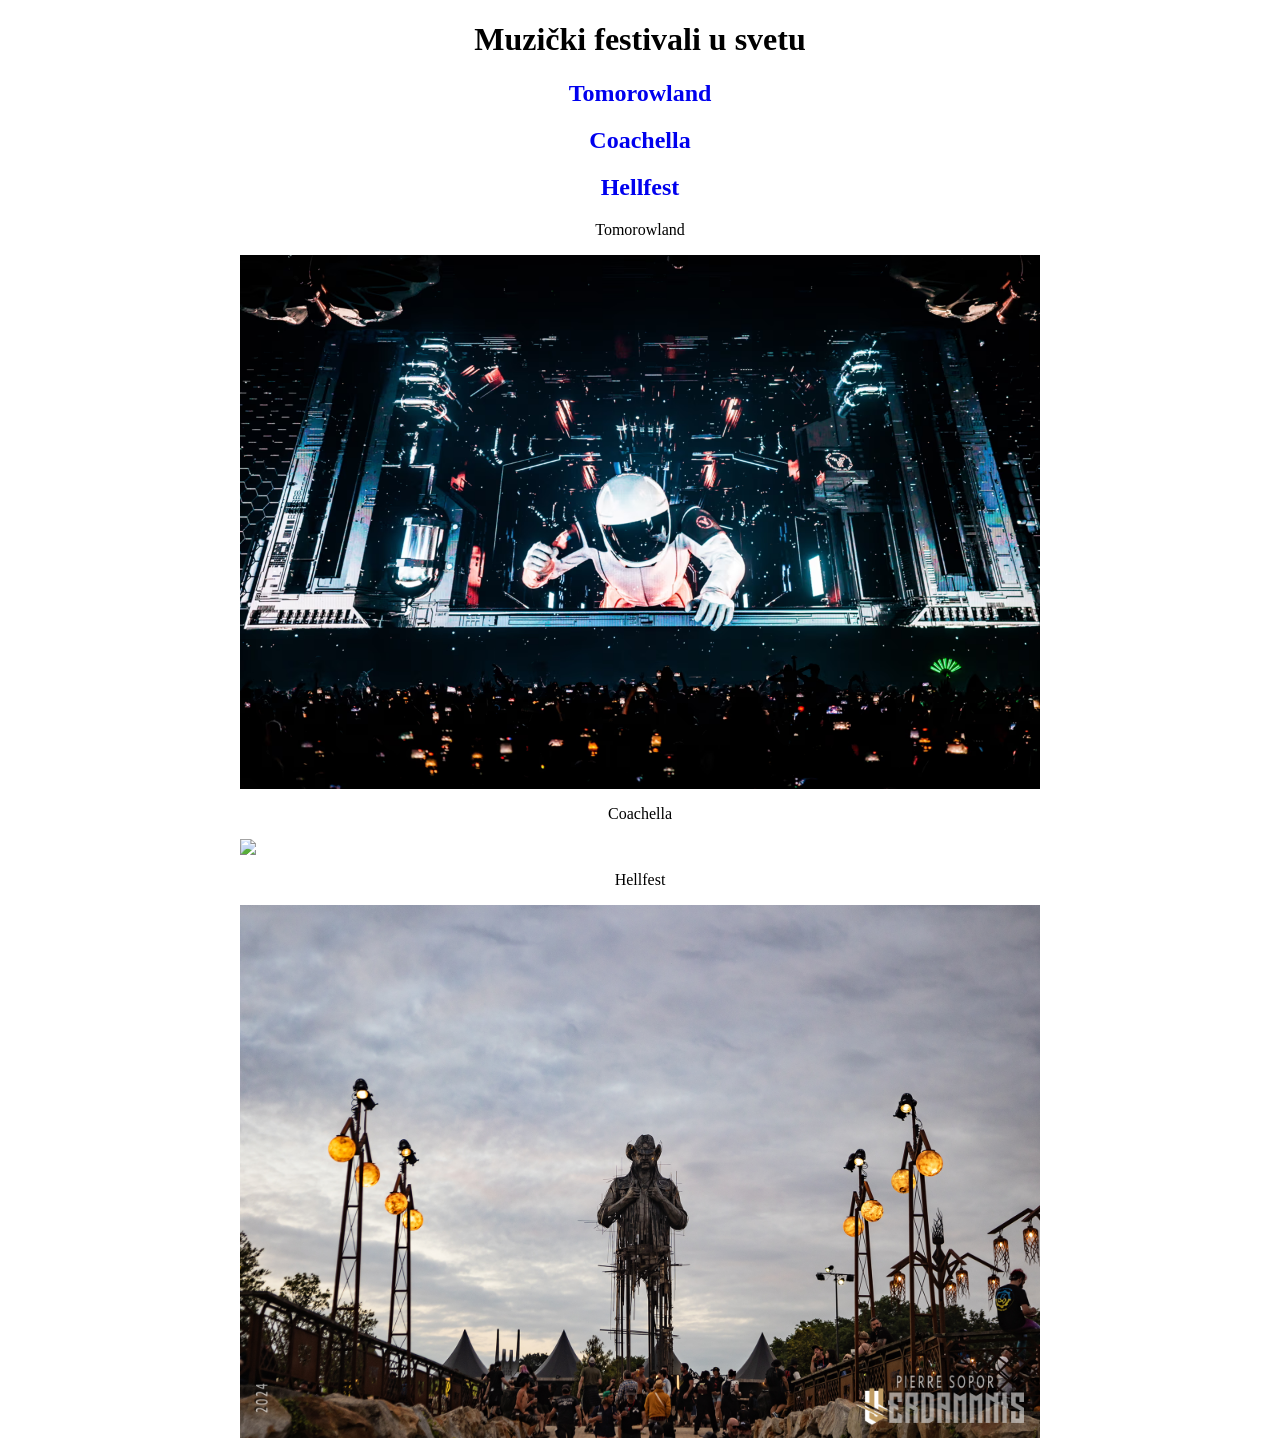
==== index.html @ 555c3af6 "Add files via upload" ====
<!DOCTYPE html>
<html lang="sr">
<head>
    <meta charset="UTF-8">
    <meta name="viewport" content="width=device-width, initial-scale=1.0">
    <title>Догађаји</title>
    <link rel="stylesheet" href="./css./style.css">
</head>
<body>
    <div class="sadrzaj">
        <h1 style="text-align:center;">Muzički festivali u svetu</h1>
        
        <div class="container-flex">
            <h2 style="text-align:center;"><a href="galerija2.html#tommorowland" style="text-decoration:none">Tomorowland</a></h2>
            <h2 style="text-align:center;"><a href="galerija2.html#coachella" style="text-decoration:none">Coachella</a></h2>
            <h2 style="text-align:center;"><a href="galerija2.html#hellfest" style="text-decoration:none">Hellfest</a></h2>
        </div>

        <div>
            <p style="text-align:center;">Tomorowland</p>
            <img src="img/tmr.png" width="800px" style="display:block; margin:0 auto;">
        </div>
        
        <div class="container-grid">
            <div>
                <p style="text-align:center;">Coachella</p>
                <img src="img/chc.png" width="800px" style="display:block; margin:0 auto;">
            </div>
        </div>

        <div class="container-grid2">
            <div>
                <p style="text-align:center;">Hellfest</p>
                <img src="img/he.png" width="800px" style="display:block; margin:0 auto;">
            </div>
        </div>
    </div> 
	
</body>
</html>
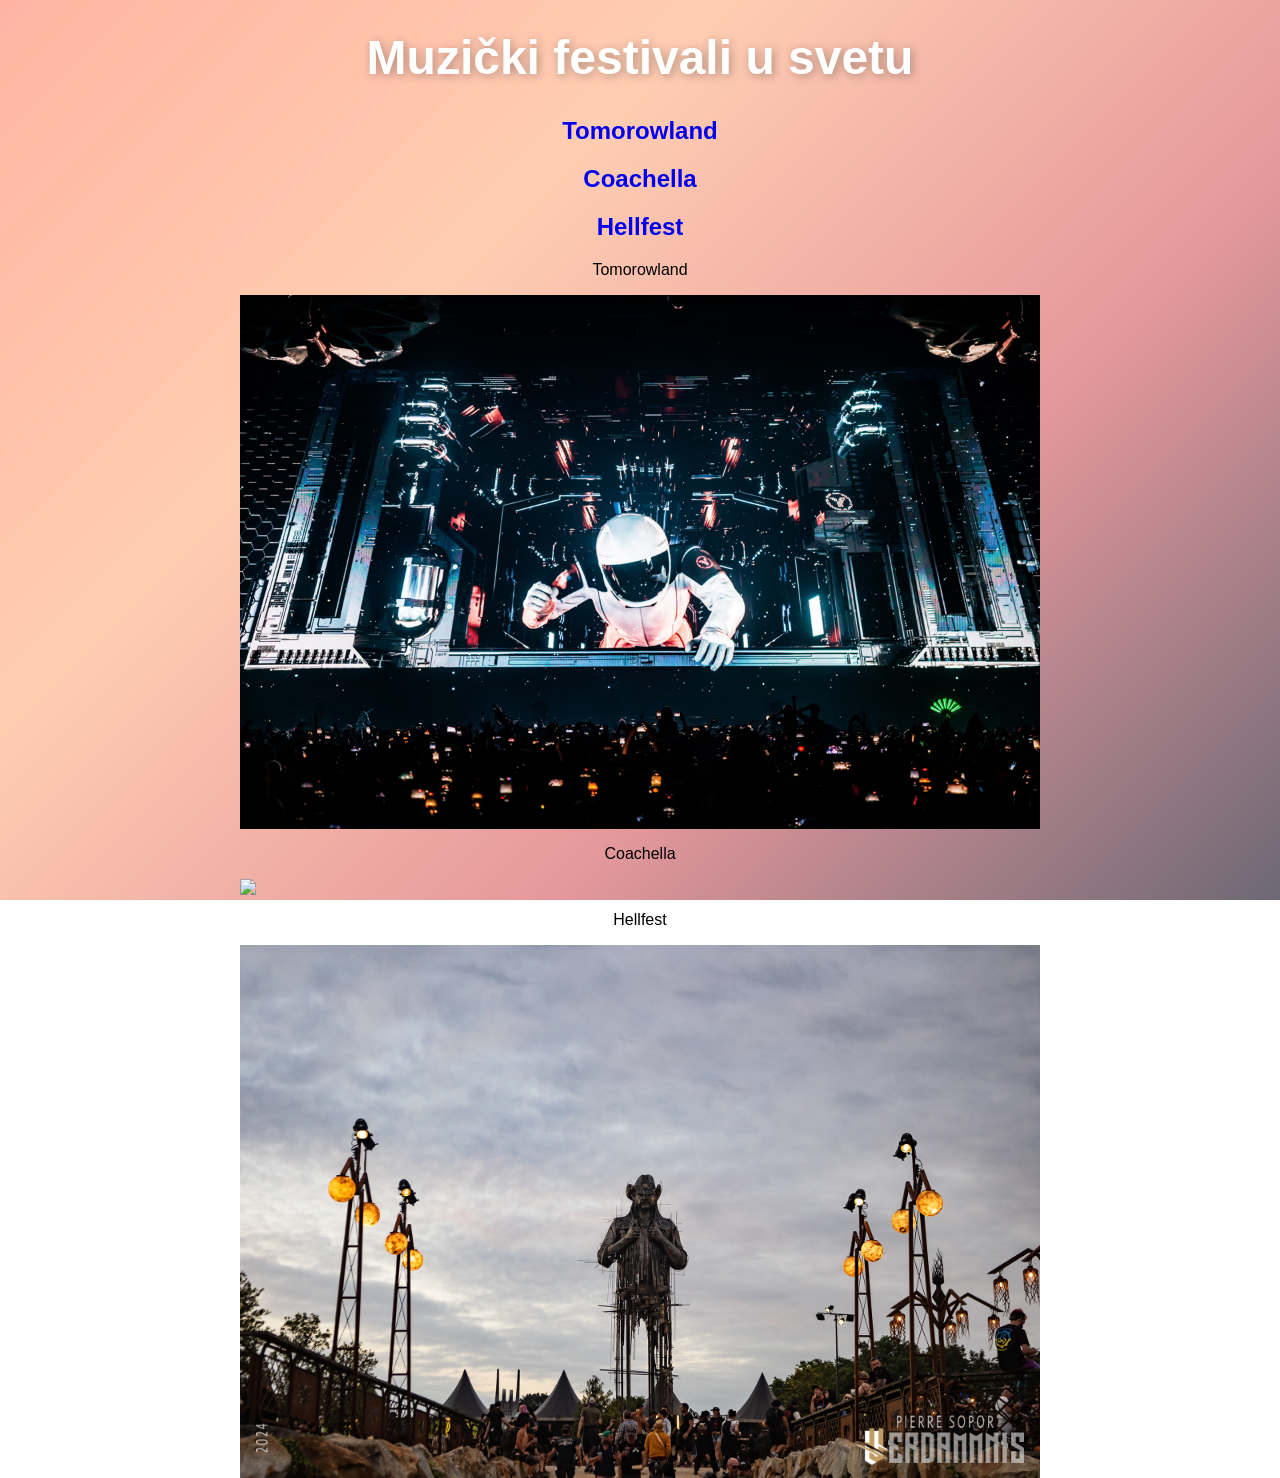
==== commit e3fbce1d: "Fix HTML formatting and update stylesheet link" ====
--- a/index.html
+++ b/index.html
@@ -4,7 +4,7 @@
     <meta charset="UTF-8">
     <meta name="viewport" content="width=device-width, initial-scale=1.0">
     <title>Догађаји</title>
-    <link rel="stylesheet" href="./css./style.css">
+    <link rel="stylesheet" href="css/style.css">
 </head>
 <body>
     <div class="sadrzaj">
@@ -37,4 +37,4 @@
     </div> 
 	
 </body>
-</html>+</html>
--- a/css/style.css
+++ b/css/style.css
@@ -0,0 +1,135 @@
+@keyframes pojava {
+    from {
+        opacity: 0;
+        transform: translateY(60px);
+    }
+    to {
+        opacity: 1;
+        transform: translateY(0);
+    }
+}
+
+body {
+    font-family: Arial, sans-serif;
+    background: linear-gradient(
+        135deg,
+        #ffb4a2,
+        #ffcdb2,
+        #e5989b,
+        #6d6875
+    );
+    background-attachment: fixed;
+    margin: 0;
+    padding: 0;
+}
+
+h1 {
+    text-align: center;
+    color: white;
+    font-size: 3rem;
+    margin-top: 30px;
+    text-shadow: 2px 2px 10px rgba(0,0,0,0.3);
+    animation: pojava 1s ease;
+}
+
+#slika1,
+#slika2,
+#slika3 {
+    text-align: center;
+    margin: 80px auto;
+    animation: pojava 1s ease;
+}
+
+
+#slika1 p,
+#slika2 p,
+#slika3 p {
+    color: white;
+    font-size: 2rem;
+    font-weight: bold;
+    margin-bottom: 20px;
+}
+
+#slika1 img,
+#slika2 img,
+#slika3 img {
+    width: 80%;
+    max-width: 900px;
+    border-radius: 20px;
+    box-shadow: 0 8px 20px rgba(0,0,0,0.35);
+    transition: transform 0.4s ease;
+}
+
+
+#slika1 img:hover,
+#slika2 img:hover,
+#slika3 img:hover {
+    transform: scale(1.03);
+}@keyframes pojava {
+    from {
+        opacity: 0;
+        transform: translateY(60px);
+    }
+    to {
+        opacity: 1;
+        transform: translateY(0);
+    }
+}
+
+body {
+    font-family: Arial, sans-serif;
+    background: linear-gradient(
+        135deg,
+        #ffb4a2,
+        #ffcdb2,
+        #e5989b,
+        #6d6875
+    );
+    background-attachment: fixed;
+    margin: 0;
+    padding: 0;
+}
+
+
+h1 {
+    text-align: center;
+    color: white;
+    font-size: 3rem;
+    margin-top: 30px;
+    text-shadow: 2px 2px 10px rgba(0,0,0,0.3);
+    animation: pojava 1s ease;
+}
+
+
+#slika1,
+#slika2,
+#slika3 {
+    text-align: center;
+    margin: 80px auto;
+    animation: pojava 1s ease;
+}
+
+#slika1 p,
+#slika2 p,
+#slika3 p {
+    color: white;
+    font-size: 2rem;
+    font-weight: bold;
+    margin-bottom: 20px;
+}
+
+#slika1 img,
+#slika2 img,
+#slika3 img {
+    width: 80%;
+    max-width: 900px;
+    border-radius: 20px;
+    box-shadow: 0 8px 20px rgba(0,0,0,0.35);
+    transition: transform 0.4s ease;
+}
+
+#slika1 img:hover,
+#slika2 img:hover,
+#slika3 img:hover {
+    transform: scale(1.03);
+}
